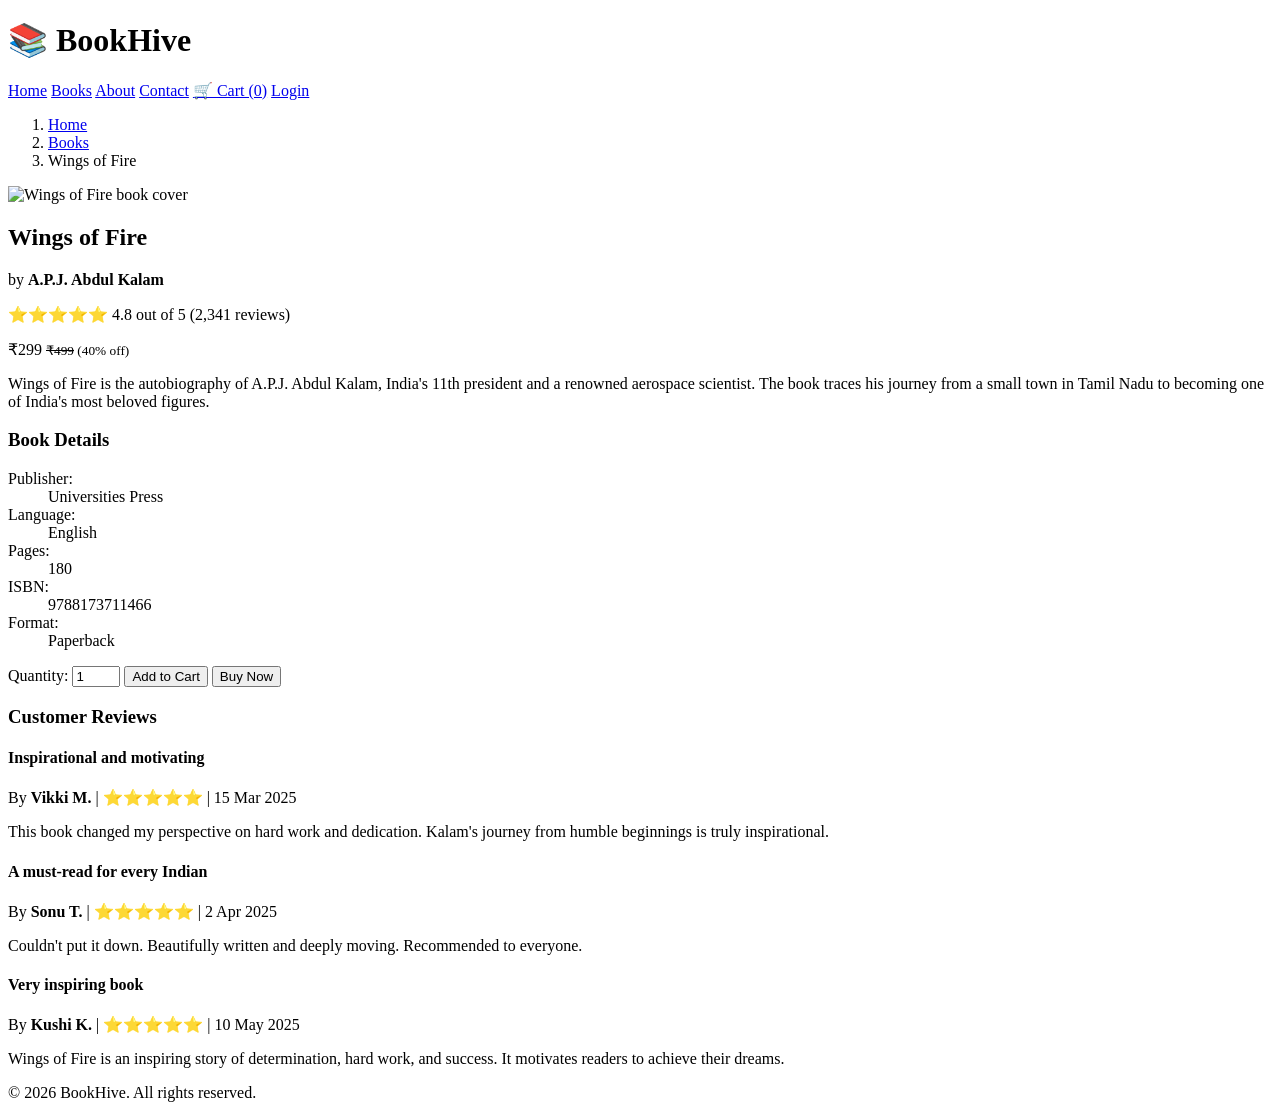
==== book.html @ e54d90da "Phase 5 - Books listing, cart, single book pages complete" ====
<!DOCTYPE html>
<html lang="en">
<head>
    <meta charset="UTF-8">
    <meta name="viewport" content="width=device-width, initial-scale=1.0">
    <title>Wings of Fire - BookHive</title>
</head>
<body>
 
    <header>
        <h1>📚 BookHive</h1>
        <nav>
            <a href="index.html">Home</a>
            <a href="books.html">Books</a>
            <a href="about.html">About</a>
            <a href="contact.html">Contact</a>
            <a href="cart.html">🛒 Cart (0)</a>
            <a href="login.html">Login</a>
        </nav>
    </header>
 
    <main>
        <!-- Breadcrumb navigation using a list -->
        <nav class="breadcrumb">
            <ol>
                <li><a href="index.html">Home</a></li>
                <li><a href="books.html">Books</a></li>
                <li>Wings of Fire</li>
            </ol>
        </nav>
 
        <article class="book-detail">
 
            <div class="book-image">
                <img src="images/books/wings-of-fire.jpg" alt="Wings of Fire book cover">
            </div>
 
            <div class="book-info">
                <h2>Wings of Fire</h2>
                <p class="author">by <strong>A.P.J. Abdul Kalam</strong></p>
 
                <div class="rating">
                    ⭐⭐⭐⭐⭐ 4.8 out of 5 (2,341 reviews)
                </div>
 
                <p class="price">₹299 <small><s>₹499</s> (40% off)</small></p>
 
                <p class="description">
                    Wings of Fire is the autobiography of A.P.J. Abdul Kalam, India's
                    11th president and a renowned aerospace scientist. The book traces
                    his journey from a small town in Tamil Nadu to becoming one of
                    India's most beloved figures.
                </p>
 
                <!-- Book details using a description list -->
                <h3>Book Details</h3>
                <dl class="book-details">
                    <dt>Publisher:</dt>
                    <dd>Universities Press</dd>
 
                    <dt>Language:</dt>
                    <dd>English</dd>
 
                    <dt>Pages:</dt>
                    <dd>180</dd>
 
                    <dt>ISBN:</dt>
                    <dd>9788173711466</dd>
 
                    <dt>Format:</dt>
                    <dd>Paperback</dd>
                </dl>
 
                <!-- Quantity and add to cart -->
                <div class="purchase-actions">
                    <label for="quantity">Quantity:</label>
                    <input type="number" id="quantity" value="1" min="1" max="10">
                    <button class="btn-primary">Add to Cart</button>
                    <button class="btn-secondary">Buy Now</button>
                </div>
            </div>
        </article>
 
        <!-- Reviews section -->
        <section class="reviews">
            <h3>Customer Reviews</h3>
 
            <article class="review">
                <h4>Inspirational and motivating</h4>
                <p class="reviewer">By <strong>Vikki M.</strong> | ⭐⭐⭐⭐⭐ | 15 Mar 2025</p>
                <p>This book changed my perspective on hard work and dedication. Kalam's
                journey from humble beginnings is truly inspirational.</p>
            </article>
 
            <article class="review">
                <h4>A must-read for every Indian</h4>
                <p class="reviewer">By <strong>Sonu T.</strong> | ⭐⭐⭐⭐⭐ | 2 Apr 2025</p>
                <p>Couldn't put it down. Beautifully written and deeply moving.
                Recommended to everyone.</p>
            </article>

             <article class="review">
                <h4>Very inspiring book</h4>
                <p class="reviewer">By <strong>Kushi K.</strong> | ⭐⭐⭐⭐⭐ | 10 May 2025</p>
                <p>
                     Wings of Fire is an inspiring story of determination, hard work,
                     and success. It motivates readers to achieve their dreams.
                 </p>
            </article>

            

          

        </section>
 
    </main>
 
    <footer>
        <p>&copy; 2026 BookHive. All rights reserved.</p>
    </footer>
 
</body>
</html>
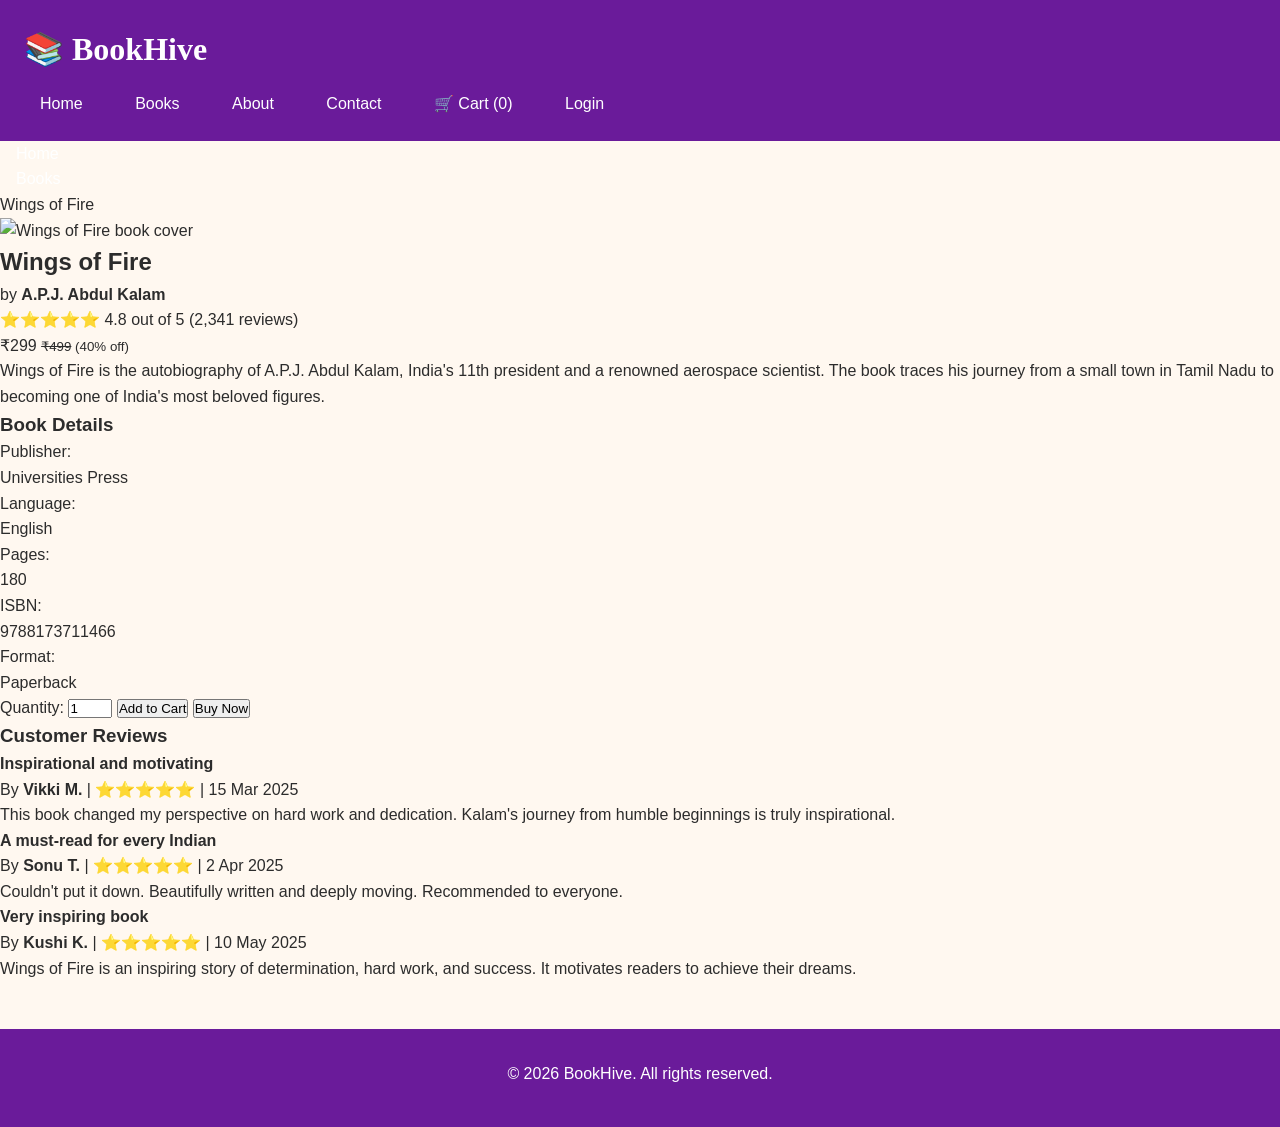
==== commit f050dc68: "Phase 6 - Home page styled, brand identity established" ====
--- a/book.html
+++ b/book.html
@@ -4,6 +4,7 @@
     <meta charset="UTF-8">
     <meta name="viewport" content="width=device-width, initial-scale=1.0">
     <title>Wings of Fire - BookHive</title>
+     <link rel="stylesheet" href="css/style.css">
 </head>
 <body>
  
--- a/css/style.css
+++ b/css/style.css
@@ -0,0 +1,235 @@
+
+  
+  * {
+    margin: 0;
+    padding: 0;
+    box-sizing: border-box;
+}
+ 
+html {
+    font-size: 16px;
+}
+body {
+    font-family: 'Inter', Arial, sans-serif;
+    color: #2C2C2C;
+    background-color: #FFF8F0;
+    line-height: 1.6;
+}
+
+
+/* ===========================
+   CSS VARIABLES - Brand Colors
+   =========================== */
+:root {
+    --primary: #6A1B9A;
+    --accent: #F48FB1;
+    --bg: #FFF7FB;
+    --text-dark: #2C2C2C;
+    --text-muted: #6B6B6B;
+    --success: #2E7D32;
+    --error: #C62828;
+    --white: #FFFFFF;
+    --light-gray: #F5F5F5;
+
+    --space-xs: 0.5rem;
+    --space-sm: 1rem;
+    --space-md: 1.5rem;
+    --space-lg: 2rem;
+    --space-xl: 3rem;
+
+    --border-radius: 8px;
+    --max-width: 1200px;
+    --shadow-sm: 0 2px 4px rgba(0,0,0,0.1);
+    --shadow-md: 0 4px 12px rgba(0,0,0,0.15);
+}
+header {
+    background-color: var(--primary);
+    padding: var(--space-md);
+    color: var(--white);
+}
+ 
+.btn {
+    background-color: var(--accent);
+    padding: var(--space-sm) var(--space-md);
+    border-radius: var(--border-radius);
+}
+
+
+
+CSS
+/* ===========================
+   HEADER
+   =========================== */
+header {
+    background-color: var(--primary);
+    color: var(--white);
+    padding: var(--space-md) var(--space-lg);
+    box-shadow: var(--shadow-sm);
+    position: sticky;
+    top: 0;
+    z-index: 100;
+}
+ 
+header h1 {
+    font-family: 'Playfair Display', Georgia, serif;
+    font-size: 2rem;
+    margin-bottom: var(--space-sm);
+}
+ 
+/* Navigation links */
+nav a {
+    color: var(--white);
+    text-decoration: none;
+    padding: var(--space-xs) var(--space-sm);
+    margin-right: var(--space-sm);
+    border-radius: 4px;
+    transition: background-color 0.3s, color 0.3s;
+}
+ 
+nav a:hover {
+    background-color: var(--accent);
+    color: var(--primary);
+}
+
+/* ===========================
+   HERO SECTION
+   =========================== */
+.hero {
+    background: linear-gradient(135deg, #5B3A29 0%, #8B5E3C 100%);
+    color: var(--white);
+    text-align: center;
+    padding: var(--space-xl) var(--space-md);
+    min-height: 400px;
+    display: flex;
+    flex-direction: column;
+    justify-content: center;
+    align-items: center;
+}
+ 
+.hero h2 {
+    font-family: 'Playfair Display', Georgia, serif;
+    font-size: 3rem;
+    margin-bottom: var(--space-sm);
+}
+ 
+.hero p {
+    font-size: 1.25rem;
+    margin-bottom: var(--space-lg);
+    opacity: 0.9;
+}
+ 
+.hero .btn {
+    background-color: var(--accent);
+    color: var(--primary);
+    padding: var(--space-sm) var(--space-lg);
+    border-radius: var(--border-radius);
+    text-decoration: none;
+    font-weight: bold;
+    transition: transform 0.2s, box-shadow 0.2s;
+}
+ 
+.hero .btn:hover {
+    transform: translateY(-2px);
+    box-shadow: var(--shadow-md);
+}
+
+/* ===========================
+   FEATURED BOOKS
+   =========================== */
+.featured {
+    padding: var(--space-xl) var(--space-md);
+    max-width: var(--max-width);
+    margin: 0 auto;
+}
+ 
+.featured h2 {
+    font-family: 'Playfair Display', Georgia, serif;
+    font-size: 2.5rem;
+    color: var(--primary);
+    text-align: center;
+    margin-bottom: var(--space-lg);
+}
+ 
+.book-card {
+    background: var(--white);
+    border-radius: var(--border-radius);
+    padding: var(--space-md);
+    box-shadow: var(--shadow-sm);
+    text-align: center;
+    transition: transform 0.3s, box-shadow 0.3s;
+    margin-bottom: var(--space-md);
+}
+ 
+.book-card:hover {
+    transform: translateY(-5px);
+    box-shadow: var(--shadow-md);
+}
+ 
+.book-card img {
+    width: 100%;
+    height: 250px;
+    object-fit: cover;
+    border-radius: 4px;
+    margin-bottom: var(--space-sm);
+}
+ 
+.book-card h3 {
+    font-family: 'Playfair Display', Georgia, serif;
+    color: var(--primary);
+    margin-bottom: var(--space-xs);
+}
+ 
+.book-card .author {
+    color: var(--text-muted);
+    margin-bottom: var(--space-sm);
+}
+ 
+.book-card .price {
+    font-size: 1.5rem;
+    font-weight: bold;
+    color: var(--accent);
+    margin-bottom: var(--space-sm);
+}
+ 
+.book-card button {
+    background-color: var(--primary);
+    color: var(--white);
+    border: none;
+    padding: var(--space-sm) var(--space-md);
+    border-radius: var(--border-radius);
+    cursor: pointer;
+    width: 100%;
+    transition: background-color 0.3s;
+}
+ 
+.book-card button:hover {
+    background-color: #8B5E3C;
+}
+
+
+/* ===========================
+   FOOTER
+   =========================== */
+footer {
+    background-color: var(--primary);
+    color: var(--white);
+    text-align: center;
+    padding: var(--space-lg) var(--space-md);
+    margin-top: var(--space-xl);
+}
+ 
+footer p {
+    margin-bottom: var(--space-xs);
+}
+ 
+footer a {
+    color: var(--accent);
+    text-decoration: none;
+    margin: 0 var(--space-xs);
+}
+ 
+footer a:hover {
+    text-decoration: underline;
+}
+
+
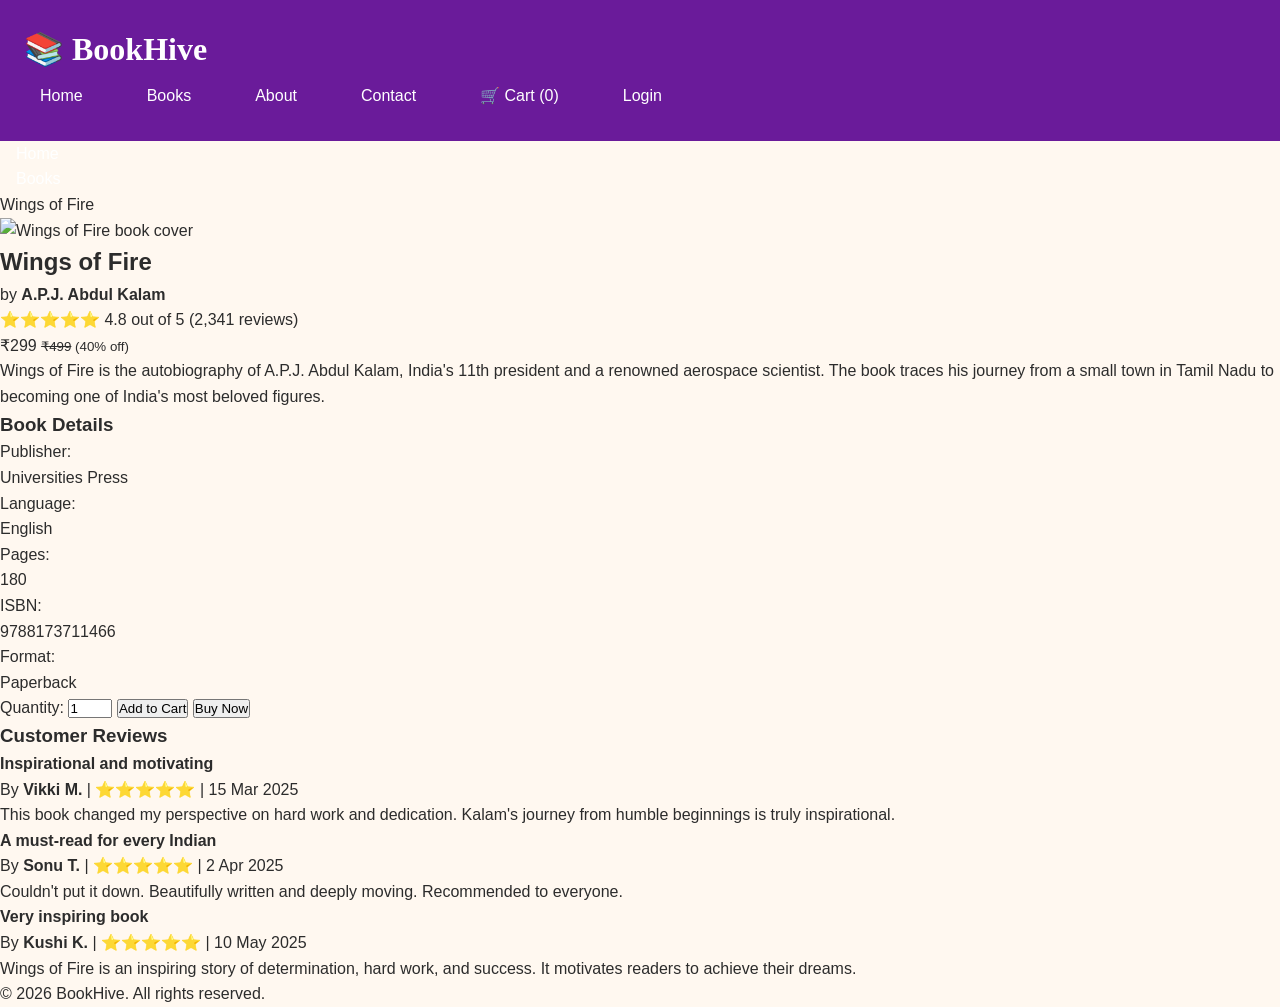
==== commit 97080071: "Phase 8 - Responsive grid layout + animations" ====
--- a/book.html
+++ b/book.html
@@ -5,6 +5,7 @@
     <meta name="viewport" content="width=device-width, initial-scale=1.0">
     <title>Wings of Fire - BookHive</title>
      <link rel="stylesheet" href="css/style.css">
+     <link rel="stylesheet" href="css/responsive.css">
 </head>
 <body>
  
--- a/css/style.css
+++ b/css/style.css
@@ -68,22 +68,35 @@
     position: sticky;
     top: 0;
     z-index: 100;
+    /* FLEXBOX MAGIC */
+    display: flex;
+    justify-content: space-between;
+    align-items: center;
+    flex-wrap: wrap;
+    gap: var(--space-md);
+
 }
  
 header h1 {
     font-family: 'Playfair Display', Georgia, serif;
     font-size: 2rem;
-    margin-bottom: var(--space-sm);
+    margin-bottom: 0;
 }
  
 /* Navigation links */
+nav {
+    display: flex;
+    gap: var(--space-sm);
+    flex-wrap: wrap;
+}
+
 nav a {
     color: var(--white);
     text-decoration: none;
     padding: var(--space-xs) var(--space-sm);
     margin-right: var(--space-sm);
     border-radius: 4px;
-    transition: background-color 0.3s, color 0.3s;
+    transition: all 0.3s;
 }
  
 nav a:hover {
@@ -95,7 +108,7 @@
    HERO SECTION
    =========================== */
 .hero {
-    background: linear-gradient(135deg, #5B3A29 0%, #8B5E3C 100%);
+    background: linear-gradient(135deg,  #6A1B9A 0%, #AB47BC 100%);
     color: var(--white);
     text-align: center;
     padding: var(--space-xl) var(--space-md);
@@ -149,6 +162,18 @@
     text-align: center;
     margin-bottom: var(--space-lg);
 }
+/* MAKE FEATURED INTO A FLEXBOX CONTAINER */
+
+
+.book-grid {
+    display: flex;
+    flex-wrap: wrap;
+    justify-content: center;
+    gap: var(--space-lg);
+    margin-top: var(--space-lg);
+}
+
+
  
 .book-card {
     background: var(--white);
@@ -157,7 +182,9 @@
     box-shadow: var(--shadow-sm);
     text-align: center;
     transition: transform 0.3s, box-shadow 0.3s;
-    margin-bottom: var(--space-md);
+    
+    flex:1 1 250px;
+    max-width: 280px;
 }
  
 .book-card:hover {
@@ -207,29 +234,156 @@
 }
 
 
+.categories {
+    background-color: var(--light-gray);
+    padding: var(--space-xl) var(--space-md);
+}
+
+.categories h2 {
+    font-family: 'Playfair Display', Georgia, serif;
+    font-size: 2.5rem;
+    color: var(--primary);
+    text-align: center;
+    margin-bottom: var(--space-lg);
+}
+
+.category-list-container {
+    display: flex;
+    flex-wrap: wrap;
+    justify-content: center;
+    gap: var(--space-md);
+    max-width: var(--max-width);
+    margin: 0 auto;
+}
+
+.category {
+    background: var(--white);
+    padding: var(--space-lg);
+    border-radius: var(--border-radius);
+    text-align: center;
+    box-shadow: var(--shadow-sm);
+    flex: 1 1 200px;
+    max-width: 240px;
+    cursor: pointer;
+    transition: all 0.3s;
+}
+
+.category:hover {
+    background-color: var(--accent);
+    color: var(--primary);
+    transform: scale(1.05);
+}
+
+
 /* ===========================
    FOOTER
    =========================== */
-footer {
-    background-color: var(--primary);
-    color: var(--white);
-    text-align: center;
-    padding: var(--space-lg) var(--space-md);
-    margin-top: var(--space-xl);
-}
- 
-footer p {
+.footer-content {
+    display: flex;
+    flex-wrap: wrap;
+    gap: var(--space-lg);
+    max-width: var(--max-width);
+    margin: 0 auto;
+}
+
+.footer-column {
+    flex: 1 1 200px;
+}
+
+.footer-column h4 {
+    font-family: 'Playfair Display', Georgia, serif;
+    margin-bottom: var(--space-md);
+    color: var(--accent);
+}
+
+.footer-column ul {
+    list-style: none;
+}
+
+.footer-column li {
     margin-bottom: var(--space-xs);
 }
- 
-footer a {
+
+.footer-column a {
+    color: var(--white);
+    text-decoration: none;
+    transition: color 0.3s;
+}
+
+.footer-column a:hover {
     color: var(--accent);
-    text-decoration: none;
-    margin: 0 var(--space-xs);
-}
- 
-footer a:hover {
-    text-decoration: underline;
-}
-
-
+}
+
+.footer-bottom {
+    text-align: center;
+    padding-top: var(--space-lg);
+    margin-top: var(--space-lg);
+    border-top: 1px solid rgba(255,255,255,0.2);
+}
+
+
+/* ===========================
+   ANIMATIONS
+   =========================== */
+ 
+/* Fade in on page load */
+@keyframes fadeIn {
+    from {
+        opacity: 0;
+        transform: translateY(20px);
+    }
+    to {
+        opacity: 1;
+        transform: translateY(0);
+    }
+}
+ 
+.hero h2,
+.hero p,
+.hero .btn {
+    animation: fadeIn 0.8s ease-out forwards;
+}
+ 
+.hero p {
+    animation-delay: 0.2s;
+    opacity: 0;
+}
+ 
+.hero .btn {
+    animation-delay: 0.4s;
+    opacity: 0;
+}
+ 
+/* Pulse for sale tags */
+@keyframes pulse {
+    0%, 100% { transform: scale(1); }
+    50% { transform: scale(1.05); }
+}
+ 
+.sale-tag {
+    background: var(--error);
+    color: var(--white);
+    padding: 4px 8px;
+    border-radius: 4px;
+    font-size: 0.8rem;
+    display: inline-block;
+    animation: pulse 2s infinite;
+}
+ 
+/* Loading spinner */
+@keyframes spin {
+    from { transform: rotate(0deg); }
+    to { transform: rotate(360deg); }
+}
+ 
+.spinner {
+    width: 40px;
+    height: 40px;
+    border: 4px solid #f3f3f3;
+    border-top-color: var(--primary);
+    border-radius: 50%;
+    animation: spin 1s linear infinite;
+    margin: var(--space-lg) auto;
+}
+
+
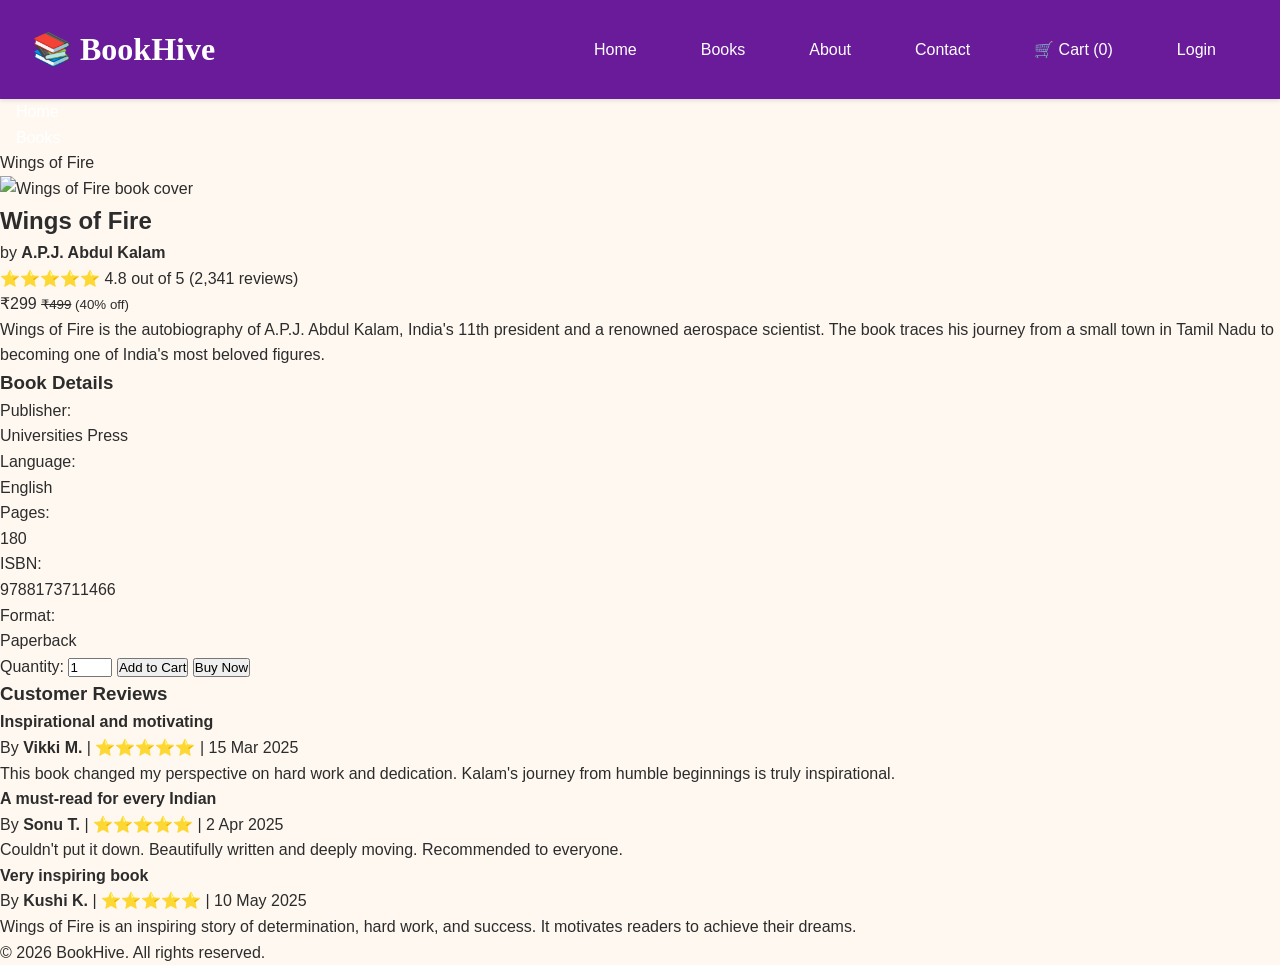
==== commit bec5a631: "BookHive v1.0 - Final polish and deployment ready" ====
--- a/book.html
+++ b/book.html
@@ -16,7 +16,9 @@
             <a href="books.html">Books</a>
             <a href="about.html">About</a>
             <a href="contact.html">Contact</a>
-            <a href="cart.html">🛒 Cart (0)</a>
+            <a href="cart.html">
+    🛒 Cart (<span id="cart-count">0</span>)
+</a>
             <a href="login.html">Login</a>
         </nav>
     </header>
@@ -121,6 +123,8 @@
     <footer>
         <p>&copy; 2026 BookHive. All rights reserved.</p>
     </footer>
- 
+<script src="js/books.js"></script>
+<script src="js/cart.js"></script>
+<script src="js/main.js"></script>
 </body>
 </html>
--- a/css/style.css
+++ b/css/style.css
@@ -56,7 +56,7 @@
 
 
 
-CSS
+
 /* ===========================
    HEADER
    =========================== */
@@ -305,7 +305,7 @@
 }
 
 .footer-column a {
-    color: var(--white);
+    color: var(--text-dark);
     text-decoration: none;
     transition: color 0.3s;
 }
@@ -387,3 +387,32 @@
 }
 
 
+/* =========================
+   CART NOTIFICATION
+   ========================= */
+
+/* Notification toast */
+.notification {
+    position: fixed;
+    top: 100px;
+    right: 20px;
+    background: var(--success);
+    color: var(--white);
+    padding: var(--space-sm) var(--space-md);
+    border-radius: var(--border-radius);
+    box-shadow: var(--shadow-md);
+    z-index: 1000;
+    animation: slideIn 0.3s ease-out;
+}
+ 
+@keyframes slideIn {
+    from {
+        transform: translateX(100%);
+        opacity: 0;
+    }
+    to {
+        transform: translateX(0);
+        opacity: 1;
+    }
+}
+
--- a/css/responsive.css
+++ b/css/responsive.css
@@ -0,0 +1,105 @@
+@media (max-width: 768px) {
+ 
+    /* Header - stack on mobile */
+    header {
+        flex-direction: column;
+        text-align: center;
+        gap: var(--space-sm);
+    }
+ 
+    header h1 {
+        font-size: 1.5rem;
+    }
+ 
+    nav {
+        justify-content: center;
+        gap: var(--space-xs);
+    }
+ 
+    nav a {
+        font-size: 0.9rem;
+        padding: 4px 8px;
+    }
+ 
+    /* Hero - smaller text */
+    .hero h2 {
+        font-size: 2rem;
+    }
+ 
+    .hero p {
+        font-size: 1rem;
+    }
+ 
+    .hero {
+        padding: var(--space-lg) var(--space-md);
+        min-height: 300px;
+    }
+ 
+    /* Featured books - tighter grid */
+    .featured h2 {
+        font-size: 2rem;
+    }
+ 
+    /* Filters - stack on mobile */
+    .filter-controls {
+        flex-direction: column;
+    }
+ 
+    /* Cart table - hide some columns on mobile */
+    .cart-table thead {
+        display: none;
+    }
+ 
+    .cart-table tbody tr {
+        display: block;
+        margin-bottom: var(--space-md);
+        background: var(--white);
+        padding: var(--space-md);
+        border-radius: var(--border-radius);
+    }
+ 
+    .cart-table td {
+        display: block;
+        text-align: left;
+        padding: var(--space-xs) 0;
+    }
+}
+ 
+/* ===========================
+   MOBILE (480px and below)
+   =========================== */
+@media (max-width: 480px) {
+ 
+    /* Even tighter on phones */
+    header h1 {
+        font-size: 1.25rem;
+    }
+ 
+    .hero h2 {
+        font-size: 1.5rem;
+    }
+ 
+    .book-card img {
+        height: 180px;
+    }
+ 
+    .footer-content {
+        flex-direction: column;
+        text-align: center;
+    }
+}
+ 
+/* ===========================
+   LARGE DESKTOPS (1400px+)
+   =========================== */
+@media (min-width: 1400px) {
+ 
+    .hero h2 {
+        font-size: 4rem;
+    }
+ 
+    .featured h2,
+    .categories h2 {
+        font-size: 3rem;
+    }
+}
